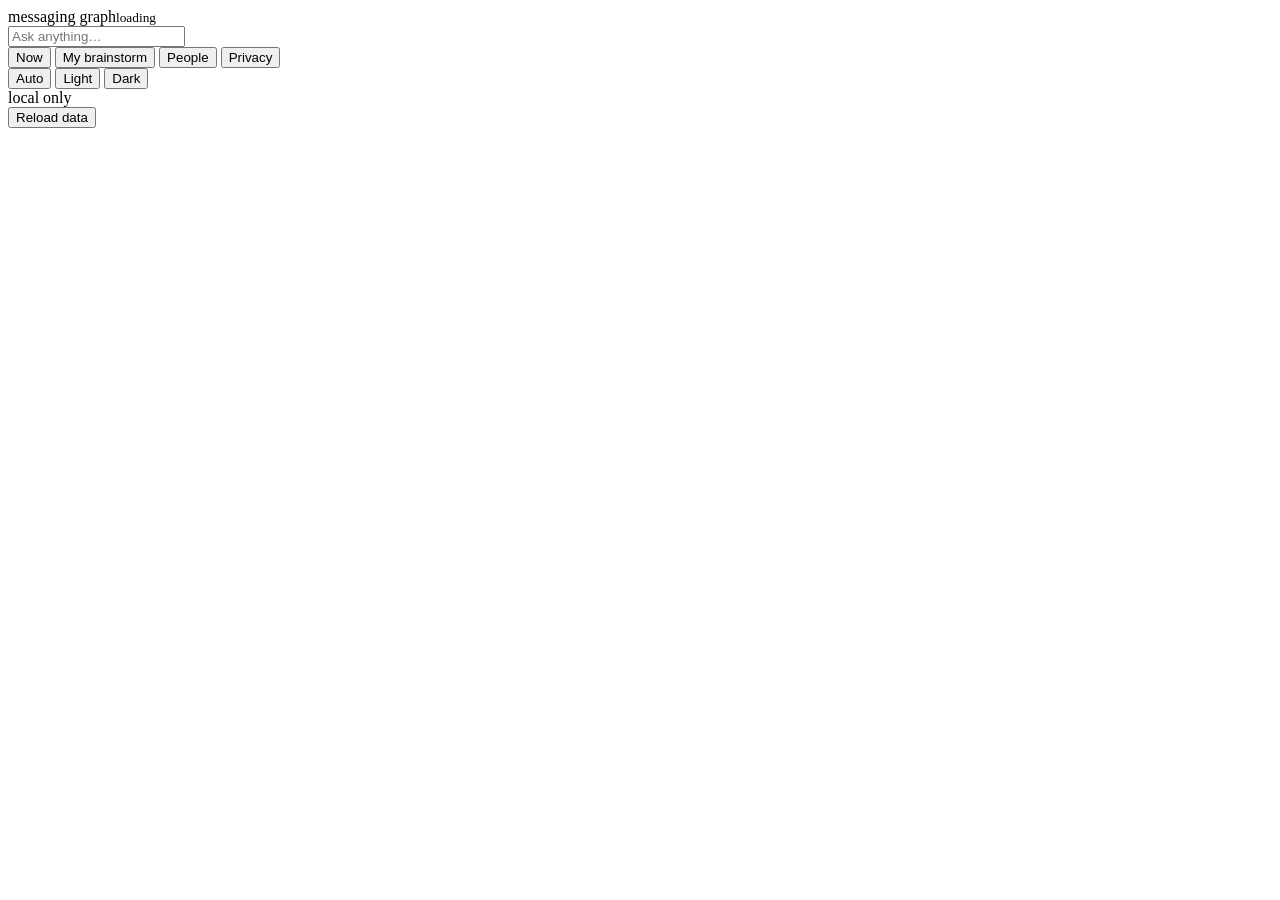
==== app/static/index.html @ ff68c403 "Ask the app a question in the words you would say out loud "what dates are we going to coachella" is" ====
<!doctype html>
<html lang="en">
<head>
<meta charset="utf-8">
<meta name="viewport" content="width=device-width,initial-scale=1,viewport-fit=cover">
<title>messaging graph</title>
<!-- Added to the Home Screen on a phone, this opens with no browser chrome. The
     apple-* pair is what iOS reads; display:standalone in the manifest is the
     standard spelling of the same thing. -->
<meta name="apple-mobile-web-app-capable" content="yes">
<meta name="mobile-web-app-capable" content="yes">
<meta name="apple-mobile-web-app-title" content="messaging">
<meta name="apple-mobile-web-app-status-bar-style" content="default">
<meta name="theme-color" content="#f6f5f2" media="(prefers-color-scheme:light)">
<meta name="theme-color" content="#191b1f" media="(prefers-color-scheme:dark)">
<link rel="manifest" href="/static/manifest.webmanifest">
<link rel="apple-touch-icon" href="/static/icon-180.png">
<link rel="stylesheet" href="/static/styles.css">
<script src="/static/theme.js"></script>
</head>
<body>
<div id="app">
  <aside>
    <div class="brand">messaging graph<small id="src">loading</small></div>
    <form id="askform" role="search" autocomplete="off">
      <input id="ask" type="search" placeholder="Ask anything…" aria-label="Search everything"
        maxlength="120">
    </form>
    <nav aria-label="Views">
      <button type="button" data-view="now" class="on">Now <span class="c" id="c-now"></span></button>
      <button type="button" data-view="graph">My brainstorm <span class="c" id="c-graph"></span></button>
      <button type="button" data-view="people">People <span class="c" id="c-people"></span></button>
      <button type="button" data-view="privacy">Privacy <span class="c" id="c-priv"></span></button>
    </nav>
    <div class="themepick" role="group" aria-label="Colour theme">
      <button type="button" data-theme-set="auto">Auto</button>
      <button type="button" data-theme-set="light">Light</button>
      <button type="button" data-theme-set="dark">Dark</button>
    </div>
    <div class="sidefoot">
      <span class="dot"></span><span id="foot-mode">local only</span><br>
      <span id="foot-span"></span>
      <button type="button" id="reload" class="reload">Reload data</button>
    </div>
  </aside>
  <main id="main"></main>
  <!-- Empty on a desktop. On a phone app.js moves the theme switch and the
       source/reload line in here, out of the sidebar that has become tabs. -->
  <div id="phonefoot" hidden></div>
</div>
<div class="scrim" id="scrim"></div>
<!-- Anything the app says in passing -- "Priya archived", "Lisbon it is" -- goes
     here too, or it is only ever said to people who can see the toast. -->
<div id="live" class="sr-only" role="status" aria-live="polite"></div>
<div class="drawer" id="drawer"></div>
<script src="/static/app.js"></script>
</body>
</html>
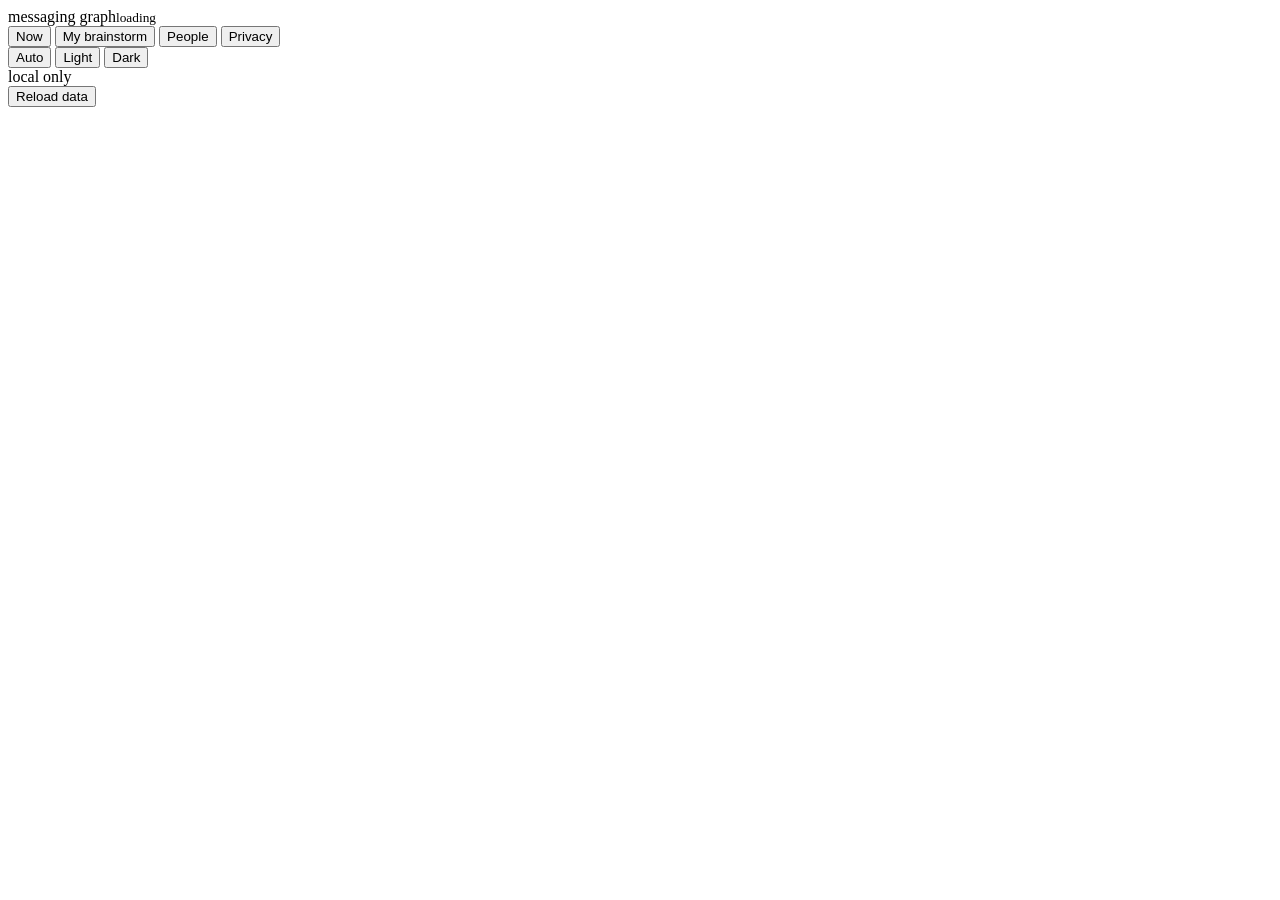
==== commit 4ab88a5b: "Merge pull request #47 from amalmehta/hundred-details 72 small things, swept for rather than invente" ====
--- a/app/static/index.html
+++ b/app/static/index.html
@@ -22,10 +22,6 @@
 <div id="app">
   <aside>
     <div class="brand">messaging graph<small id="src">loading</small></div>
-    <form id="askform" role="search" autocomplete="off">
-      <input id="ask" type="search" placeholder="Ask anything…" aria-label="Search everything"
-        maxlength="120">
-    </form>
     <nav aria-label="Views">
       <button type="button" data-view="now" class="on">Now <span class="c" id="c-now"></span></button>
       <button type="button" data-view="graph">My brainstorm <span class="c" id="c-graph"></span></button>
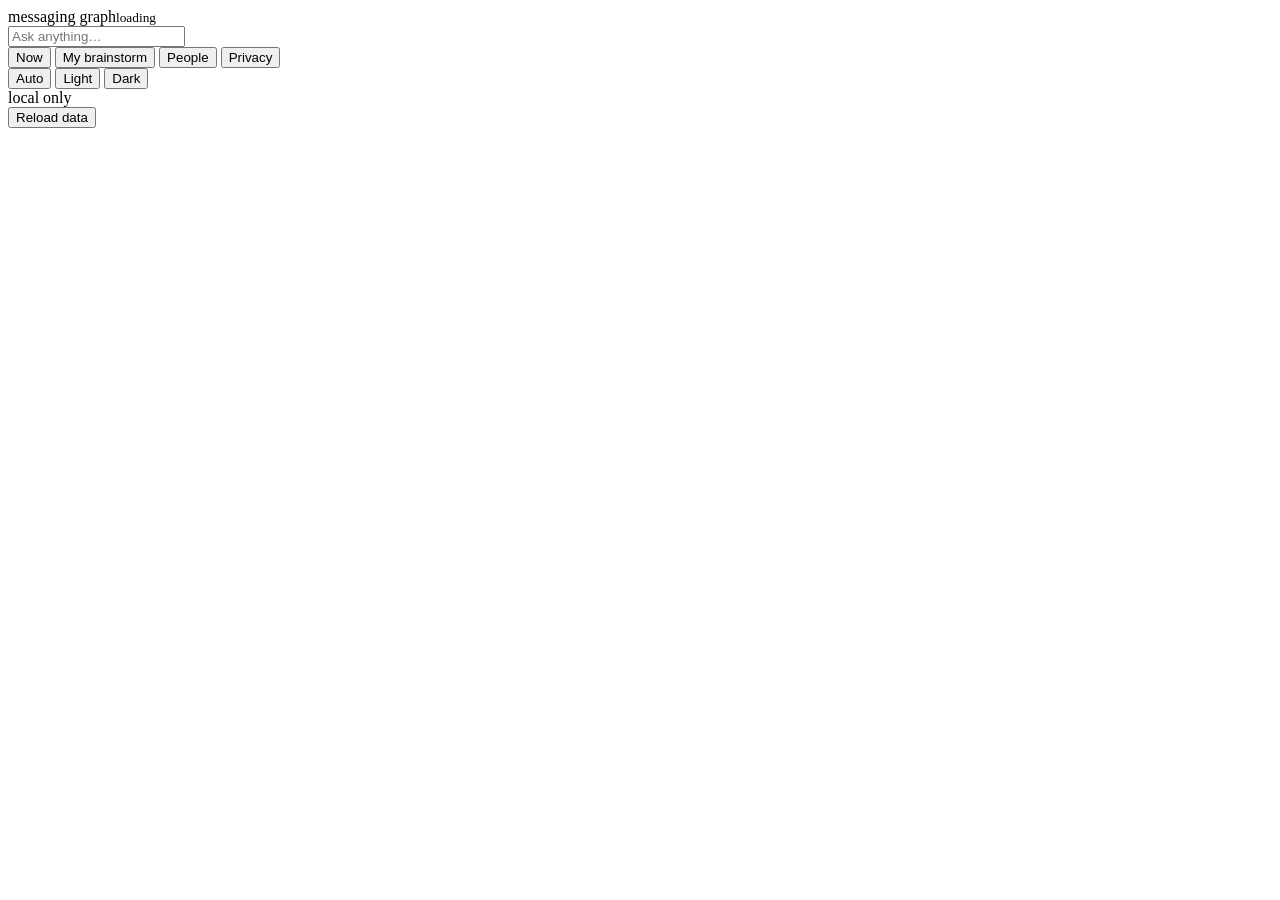
==== commit ae8aa40d: "Merge pull request #48 from amalmehta/search2 Ask the app a question in the words you would say out " ====
--- a/app/static/index.html
+++ b/app/static/index.html
@@ -22,6 +22,10 @@
 <div id="app">
   <aside>
     <div class="brand">messaging graph<small id="src">loading</small></div>
+    <form id="askform" role="search" autocomplete="off">
+      <input id="ask" type="search" placeholder="Ask anything…" aria-label="Search everything"
+        maxlength="120">
+    </form>
     <nav aria-label="Views">
       <button type="button" data-view="now" class="on">Now <span class="c" id="c-now"></span></button>
       <button type="button" data-view="graph">My brainstorm <span class="c" id="c-graph"></span></button>
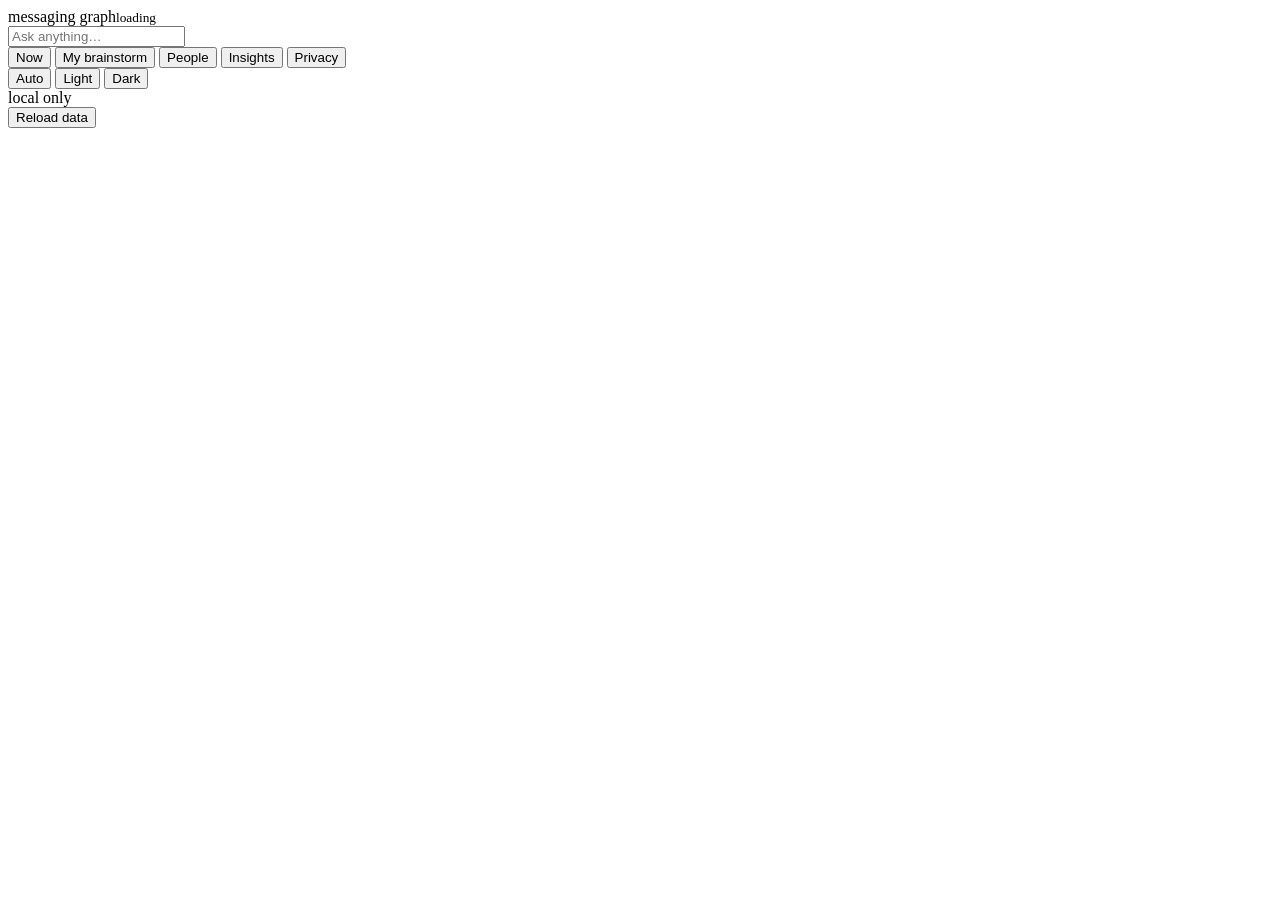
==== commit 7e6e346f: "An Insights page, and two things you could not read You asked whether the UI had actually changed. I" ====
--- a/app/static/index.html
+++ b/app/static/index.html
@@ -22,6 +22,7 @@
 <div id="app">
   <aside>
     <div class="brand">messaging graph<small id="src">loading</small></div>
+    <div id="platforms" class="platbar" role="group" aria-label="Which history to show" hidden></div>
     <form id="askform" role="search" autocomplete="off">
       <input id="ask" type="search" placeholder="Ask anything…" aria-label="Search everything"
         maxlength="120">
@@ -30,6 +31,7 @@
       <button type="button" data-view="now" class="on">Now <span class="c" id="c-now"></span></button>
       <button type="button" data-view="graph">My brainstorm <span class="c" id="c-graph"></span></button>
       <button type="button" data-view="people">People <span class="c" id="c-people"></span></button>
+      <button type="button" data-view="insights">Insights</button>
       <button type="button" data-view="privacy">Privacy <span class="c" id="c-priv"></span></button>
     </nav>
     <div class="themepick" role="group" aria-label="Colour theme">
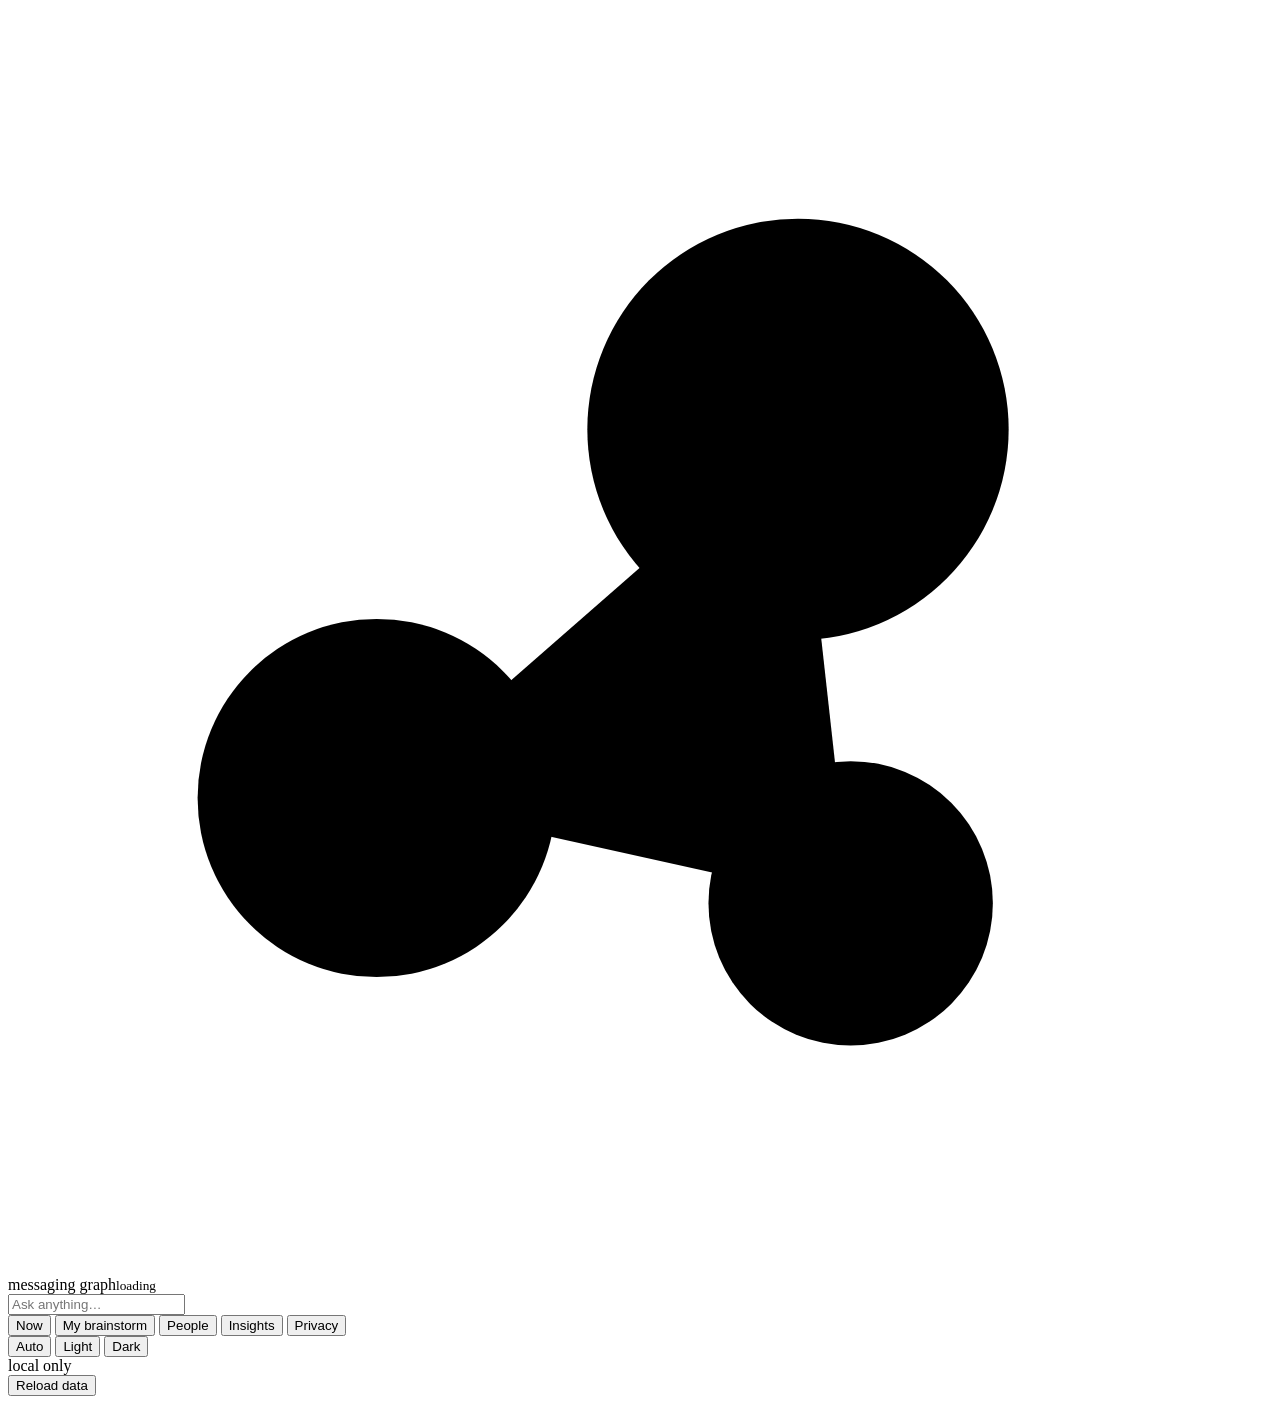
==== commit 35dd03a9: "Add the app mark to the sidebar and smooth the motion - The icon's mark sits beside the name, drawn " ====
--- a/app/static/index.html
+++ b/app/static/index.html
@@ -21,7 +21,10 @@
 <body>
 <div id="app">
   <aside>
-    <div class="brand">messaging graph<small id="src">loading</small></div>
+    <div class="brand"><svg class="mark" viewBox="0 0 24 24" aria-hidden="true">
+      <path d="M7 15 L15 8 L16 17 Z"/><circle cx="7" cy="15" r="3.4" class="m1"/>
+      <circle cx="15" cy="8" r="4" class="m2"/><circle cx="16" cy="17" r="2.7" class="m3"/></svg>
+      <span>messaging graph<small id="src">loading</small></span></div>
     <div id="platforms" class="platbar" role="group" aria-label="Which history to show" hidden></div>
     <form id="askform" role="search" autocomplete="off">
       <input id="ask" type="search" placeholder="Ask anything…" aria-label="Search everything"
@@ -31,7 +34,7 @@
       <button type="button" data-view="now" class="on">Now <span class="c" id="c-now"></span></button>
       <button type="button" data-view="graph">My brainstorm <span class="c" id="c-graph"></span></button>
       <button type="button" data-view="people">People <span class="c" id="c-people"></span></button>
-      <button type="button" data-view="insights">Insights</button>
+      <button type="button" data-view="insights">Insights <span class="c" id="c-insights"></span></button>
       <button type="button" data-view="privacy">Privacy <span class="c" id="c-priv"></span></button>
     </nav>
     <div class="themepick" role="group" aria-label="Colour theme">
